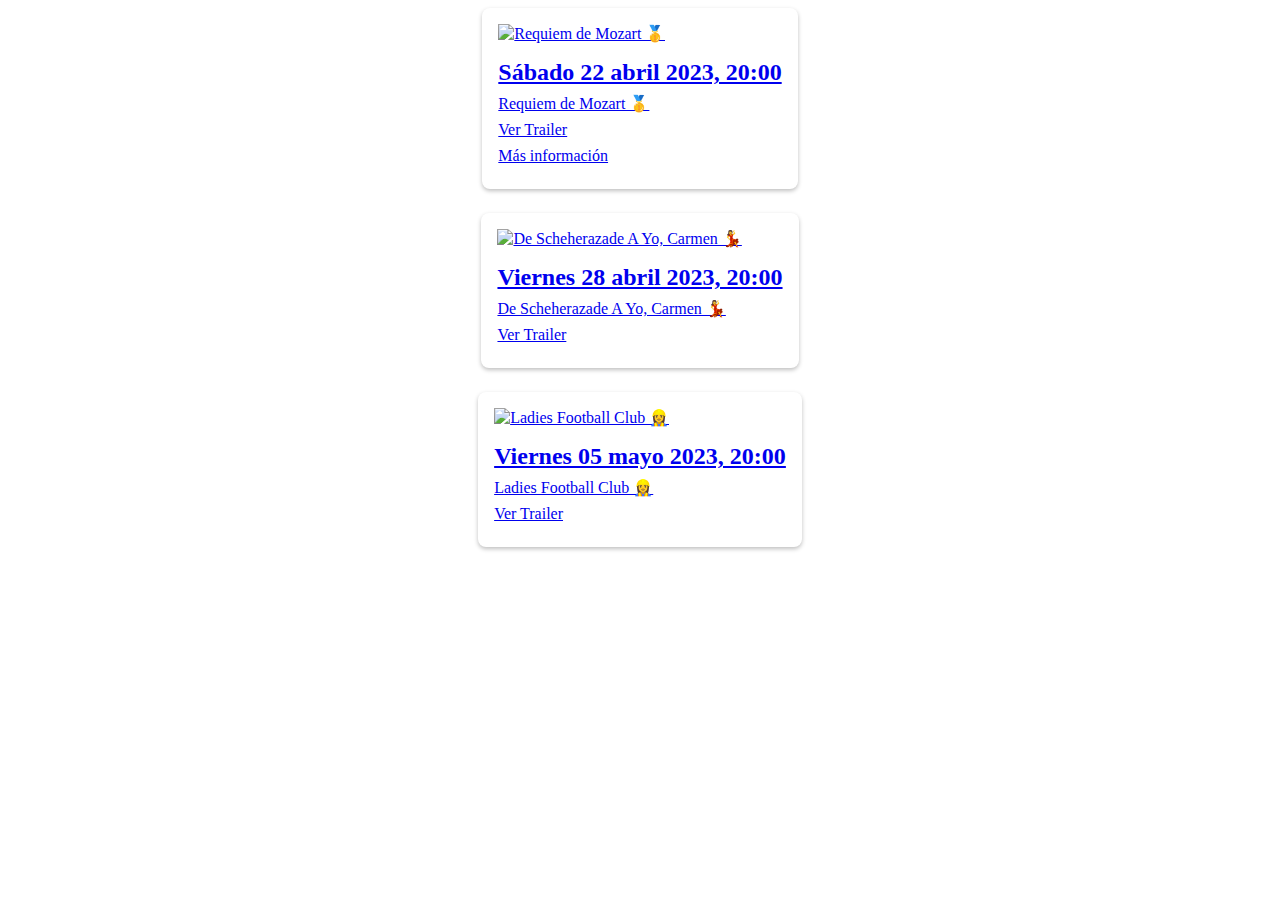
==== entradas.html @ 02cd453d "available tickets" ====
<!DOCTYPE html>
<html>
  <head>
    <title>My Page</title>
    <style>
      /* Card Styles */
      .card {
        background-color: #ffffff;
        border-radius: 8px;
        box-shadow: 0px 2px 4px rgba(0, 0, 0, 0.25);
        padding: 16px;
        margin-bottom: 24px;
        display: flex;
        flex-direction: column;
        cursor: pointer;
      }

      .card:hover {
        box-shadow: 0px 4px 8px rgba(0, 0, 0, 0.25);
      }

      .card h2 {
        font-size: 24px;
        font-weight: 600;
        margin-top: 0px;
        margin-bottom: 8px;
      }

      .card p {
        font-size: 16px;
        margin-top: 0px;
        margin-bottom: 8px;
      }

      .card img {
        max-width: 100%;
        height: auto;
        margin-bottom: 16px;
      }

      /* Card Grid Styles */
      .card-grid {
        display: flex;
        flex-direction: column;
        align-items: center;
      }
    </style>
  </head>
  <body>
    <div class="card-grid">
      <a href="https://teatro.alcobendas.org/es/espectaculo/requiem-de-mozart" target="_blank">
        <div class="card">
          <img src="https://img.youtube.com/vi/Wo9yT9DEvg8/mqdefault.jpg" alt="Requiem de Mozart 🥇">
          <h2>Sábado 22 abril 2023, 20:00</h2>
          <p>Requiem de Mozart 🥇</p>
          <p><a href="https://www.youtube.com/watch?v=Wo9yT9DEvg8" target="_blank">Ver Trailer</a></p>
          <p><a href="https://dancefromspain.feced.org/requiem/" target="_blank">Más información</a></p>
        </div>
      </a>
      <a href="https://teatro.alcobendas.org/es/espectaculo/de-scheherezade" target="_blank">
        <div class="card">
          <img src="https://img.youtube.com/vi/KDCQqZ6ibaY/mqdefault.jpg" alt="De Scheherazade A Yo, Carmen 💃">
          <h2>Viernes 28 abril 2023, 20:00</h2>
          <p>De Scheherazade A Yo, Carmen 💃</p>
          <p><a href="https://www.youtube.com/watch?v=KDCQqZ6ibaY" target="_blank">Ver Trailer</a></p>
        </div>
      </a>
      <a href="https://teatro.alcobendas.org/es/espectaculo/ladies-football-club" target="_blank">
        <div class="card">
          <img src="https://img.youtube.com/vi/VAmjfU4_WXE/mqdefault.jpg" alt="Ladies Football Club 👷‍♀️">
          <h2>Viernes 05 mayo 2023, 20:00</h2>
          <p>Ladies Football Club 👷‍♀️</p>
          <p><a href="https://www.youtube.com/watch?v=VAmjfU4_WXE" target="_blank">Ver Trailer</a></p>
      </div>
    </div>
  </body>
</html>
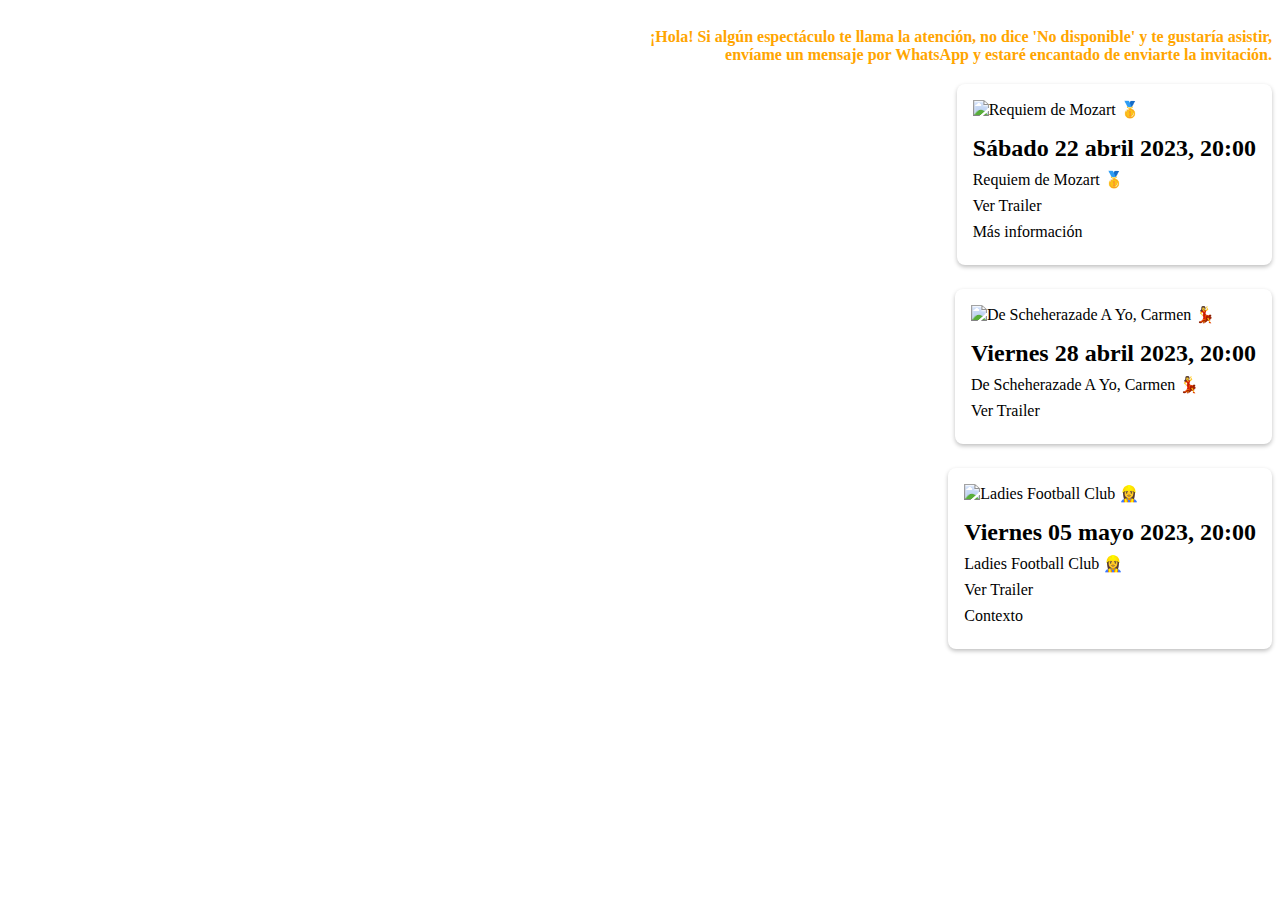
==== commit 93cccd6c: "styled up" ====
--- a/entradas.html
+++ b/entradas.html
@@ -1,10 +1,17 @@
 <!DOCTYPE html>
 <html>
   <head>
-    <title>My Page</title>
+    <title>EOI</title>
     <style>
-      /* Card Styles */
-      .card {
+    /* Background image */
+    body {
+        background-image: url("https://www.civitatis.com/f/espana/cartagena/entrada-museo-teatro-romano-r32.jpg");
+        background-repeat: no-repeat;
+        background-size: cover;
+        }
+
+    /* Card Styles */
+    .card {
         background-color: #ffffff;
         border-radius: 8px;
         box-shadow: 0px 2px 4px rgba(0, 0, 0, 0.25);
@@ -13,65 +20,121 @@
         display: flex;
         flex-direction: column;
         cursor: pointer;
-      }
+        transition: transform 0.5s ease-in-out;
+    }
 
-      .card:hover {
+    .card:hover {
         box-shadow: 0px 4px 8px rgba(0, 0, 0, 0.25);
-      }
+        transform: scale(1.05);
+    }
 
-      .card h2 {
+    .card h2 {
         font-size: 24px;
         font-weight: 600;
         margin-top: 0px;
         margin-bottom: 8px;
-      }
+    }
 
-      .card p {
+    .card p {
         font-size: 16px;
         margin-top: 0px;
         margin-bottom: 8px;
-      }
+    }
 
-      .card img {
+    p.special-instructions {
+        font-size: 16px;
+        font-weight: 600;
+        margin-top: 16px;
+        margin-bottom: 8px;
+        padding: 20px 0;
+        color: #FFA500;
+        margin: 0 auto;
+        max-width: 50%;
+  text-align: right;
+  margin-right: 0;
+    }
+
+    .card img {
         max-width: 100%;
         height: auto;
         margin-bottom: 16px;
-      }
+    }
 
-      /* Card Grid Styles */
-      .card-grid {
+    a {
+        color: inherit;
+        text-decoration: none;
+    }
+
+    /* Card Grid Styles */
+    .card-grid {
         display: flex;
         flex-direction: column;
-        align-items: center;
-      }
+        align-items: flex-end;
+    }
+
+
+    /* Disabled Card Styles */
+    .card.sold {
+        opacity: 0.5;
+        position: relative;
+    }
+
+    .card.sold::before {
+        content: "SOLD";
+        position: absolute;
+        left: 0;
+        bottom: 0;
+        color: white;
+        background-color: red;
+        font-size: 24px;
+        font-weight: bold;
+        padding: 8px;
+        transform: rotate(-45deg);
+        transform-origin: bottom left;
+    }
+
+    .card.sold:hover {
+        box-shadow: 0px 2px 4px rgba(0, 0, 0, 0.25);
+    }
+
+    .card.sold:hover::before {
+        box-shadow: 0px 2px 4px rgba(0, 0, 0, 0.25);
+    }
+
+    .card.sold a {
+        pointer-events: none;
+    }
     </style>
   </head>
   <body>
+    <p class="special-instructions">¡Hola! Si algún espectáculo te llama la atención, no dice 'No disponible' y te gustaría asistir, envíame un mensaje por WhatsApp y estaré encantado de enviarte la invitación.</p>
     <div class="card-grid">
-      <a href="https://teatro.alcobendas.org/es/espectaculo/requiem-de-mozart" target="_blank">
+        <a href="https://teatro.alcobendas.org/es/espectaculo/requiem-de-mozart" target="_blank">
         <div class="card">
-          <img src="https://img.youtube.com/vi/Wo9yT9DEvg8/mqdefault.jpg" alt="Requiem de Mozart 🥇">
-          <h2>Sábado 22 abril 2023, 20:00</h2>
-          <p>Requiem de Mozart 🥇</p>
-          <p><a href="https://www.youtube.com/watch?v=Wo9yT9DEvg8" target="_blank">Ver Trailer</a></p>
-          <p><a href="https://dancefromspain.feced.org/requiem/" target="_blank">Más información</a></p>
+            <img src="https://img.youtube.com/vi/Wo9yT9DEvg8/mqdefault.jpg" alt="Requiem de Mozart 🥇">
+            <h2>Sábado 22 abril 2023, 20:00</h2>
+            <p>Requiem de Mozart 🥇</p>
+            <p><a href="https://www.youtube.com/watch?v=Wo9yT9DEvg8" target="_blank">Ver Trailer</a></p>
+            <p><a href="https://dancefromspain.feced.org/requiem/" target="_blank">Más información</a></p>
         </div>
-      </a>
-      <a href="https://teatro.alcobendas.org/es/espectaculo/de-scheherezade" target="_blank">
+        </a>
+        <a href="https://teatro.alcobendas.org/es/espectaculo/de-scheherezade" target="_blank">
         <div class="card">
-          <img src="https://img.youtube.com/vi/KDCQqZ6ibaY/mqdefault.jpg" alt="De Scheherazade A Yo, Carmen 💃">
-          <h2>Viernes 28 abril 2023, 20:00</h2>
-          <p>De Scheherazade A Yo, Carmen 💃</p>
-          <p><a href="https://www.youtube.com/watch?v=KDCQqZ6ibaY" target="_blank">Ver Trailer</a></p>
+            <img src="https://img.youtube.com/vi/KDCQqZ6ibaY/mqdefault.jpg" alt="De Scheherazade A Yo, Carmen 💃">
+            <h2>Viernes 28 abril 2023, 20:00</h2>
+            <p>De Scheherazade A Yo, Carmen 💃</p>
+            <p><a href="https://www.youtube.com/watch?v=KDCQqZ6ibaY" target="_blank">Ver Trailer</a></p>
         </div>
-      </a>
-      <a href="https://teatro.alcobendas.org/es/espectaculo/ladies-football-club" target="_blank">
+        </a>
+        <a href="https://teatro.alcobendas.org/es/espectaculo/ladies-football-club" target="_blank">
         <div class="card">
-          <img src="https://img.youtube.com/vi/VAmjfU4_WXE/mqdefault.jpg" alt="Ladies Football Club 👷‍♀️">
-          <h2>Viernes 05 mayo 2023, 20:00</h2>
-          <p>Ladies Football Club 👷‍♀️</p>
-          <p><a href="https://www.youtube.com/watch?v=VAmjfU4_WXE" target="_blank">Ver Trailer</a></p>
-      </div>
+            <img src="https://img.youtube.com/vi/VAmjfU4_WXE/mqdefault.jpg" alt="Ladies Football Club 👷‍♀️">
+            <h2>Viernes 05 mayo 2023, 20:00</h2>
+            <p>Ladies Football Club 👷‍♀️</p>
+            <p><a href="https://www.youtube.com/watch?v=VAmjfU4_WXE" target="_blank">Ver Trailer</a></p>
+            <p><a href="https://www.youtube.com/watch?v=FT7WEMb2PWM" target="_blank">Contexto</a></p>
+        </div>
+        </a>
     </div>
   </body>
 </html>
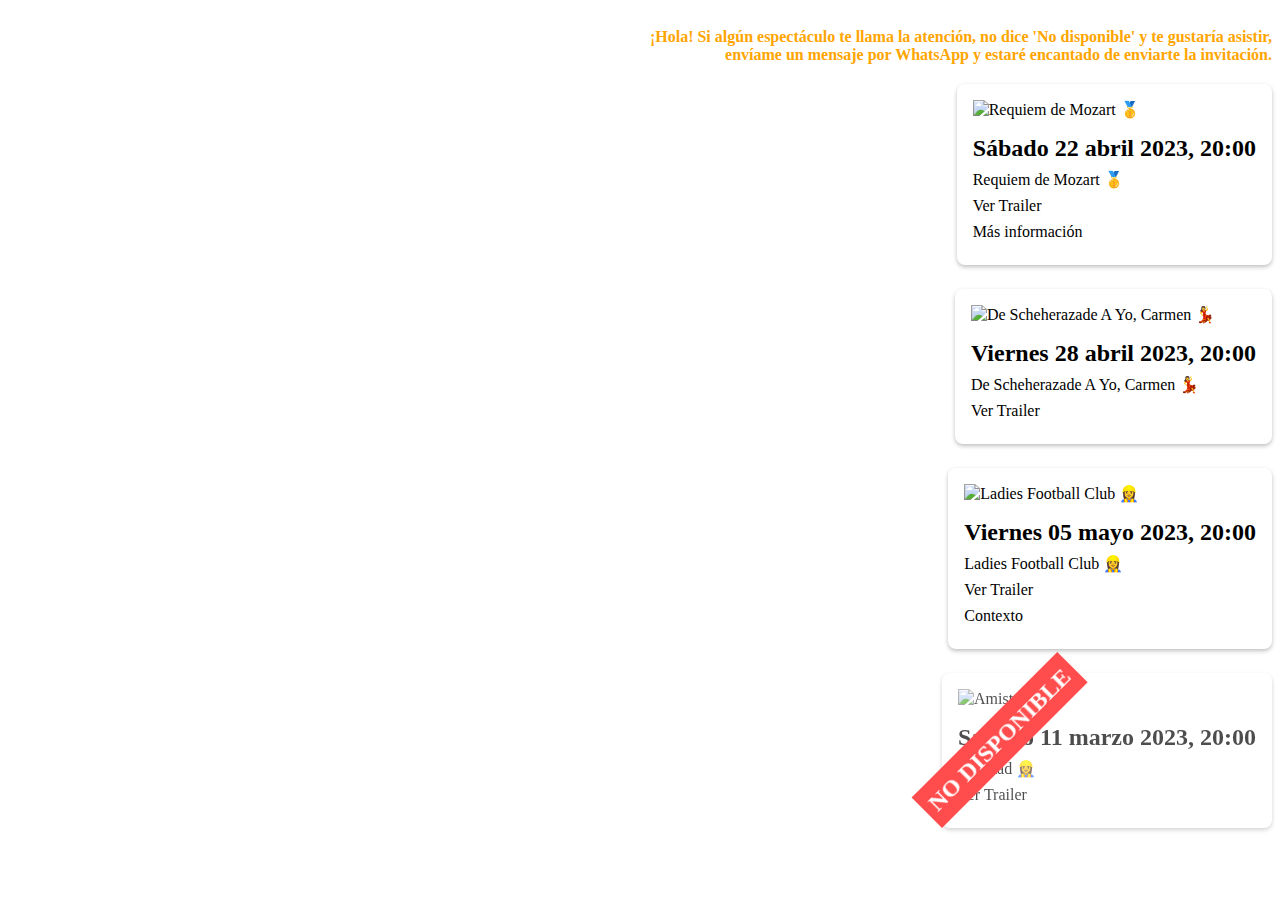
==== commit ffebb884: "minor changes" ====
--- a/entradas.html
+++ b/entradas.html
@@ -75,12 +75,12 @@
 
     /* Disabled Card Styles */
     .card.sold {
-        opacity: 0.5;
+        opacity: 0.7;
         position: relative;
     }
 
     .card.sold::before {
-        content: "SOLD";
+        content: "NO DISPONIBLE";
         position: absolute;
         left: 0;
         bottom: 0;
@@ -135,6 +135,14 @@
             <p><a href="https://www.youtube.com/watch?v=FT7WEMb2PWM" target="_blank">Contexto</a></p>
         </div>
         </a>
+        <a href="https://teatro.alcobendas.org/es/espectaculo/ladies-football-club" target="_blank">
+        <div class="card sold">
+            <img src="https://img.youtube.com/vi/HROHvtcgBIo/mqdefault.jpg" alt="Amistad 👷‍♀️">
+            <h2>Sabado 11 marzo 2023, 20:00</h2>
+            <p>Amistad 👷‍♀️</p>
+            <p><a href="https://www.youtube.com/watch?v=HROHvtcgBIo" target="_blank">Ver Trailer</a></p>
+        </div>
+        </a>
     </div>
   </body>
 </html>
